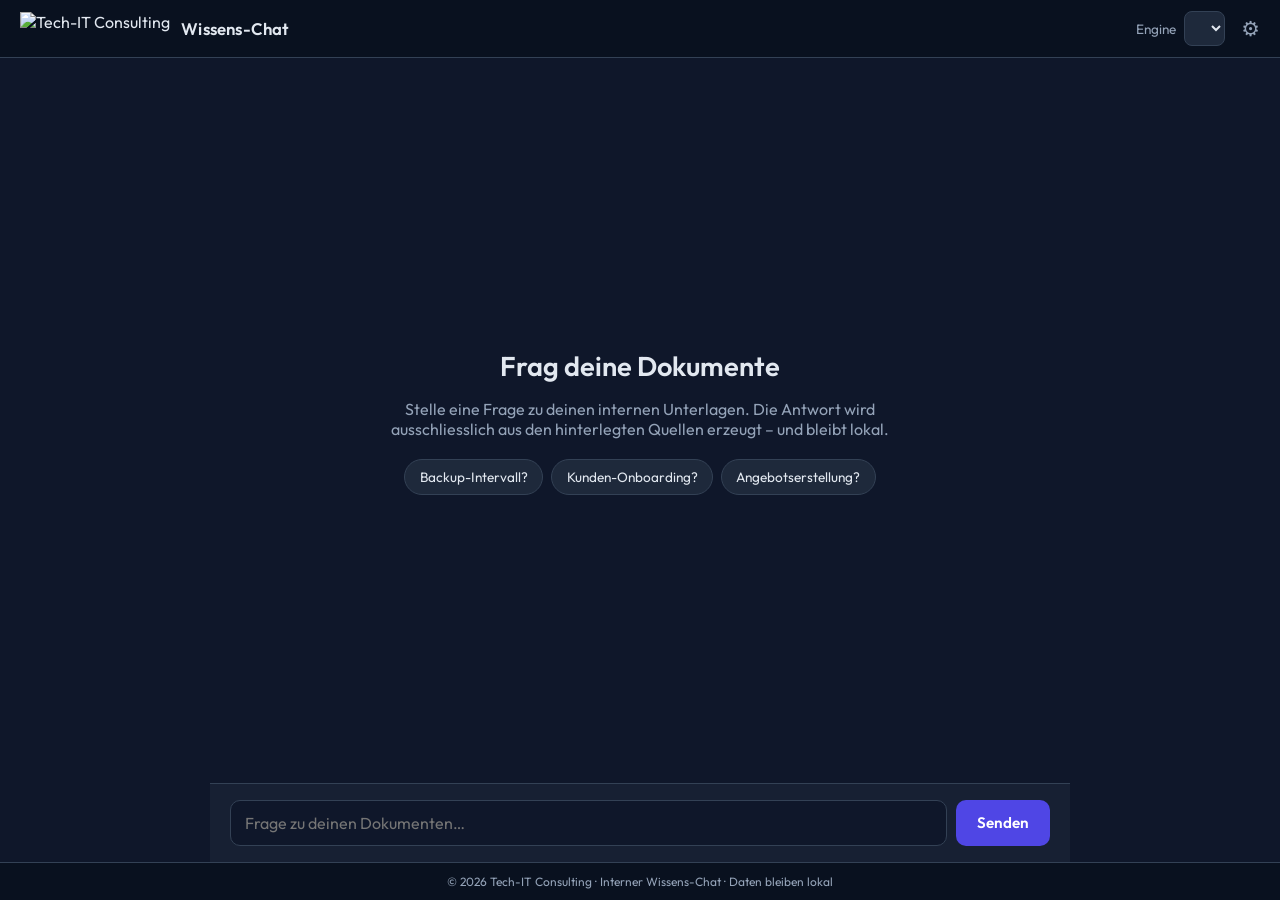
==== backend/static/index.html @ 1b670bf5 "Snapshot: RAG-App Live-Stand vor Weiterentwicklung" ====
<!DOCTYPE html>
<html lang="de">
<head>
  <meta charset="utf-8">
  <meta name="viewport" content="width=device-width, initial-scale=1">
  <title>Tech-IT · Wissens-Chat</title>
  <link rel="preconnect" href="https://fonts.googleapis.com">
  <link href="https://fonts.googleapis.com/css2?family=Outfit:wght@300;400;500;600;700&display=swap" rel="stylesheet">
  <link rel="stylesheet" href="style.css">
</head>
<body>
  <header class="topbar">
    <div class="brand">
      <img src="logo.png" alt="Tech-IT Consulting" class="logo">
      <span class="brand-text">Wissens-Chat</span>
    </div>
    <div class="topbar-right">
      <div class="engine-box">
        <label for="engine">Engine</label>
        <select id="engine"></select>
      </div>
      <a class="gear" href="settings.html" title="Einstellungen" aria-label="Einstellungen">&#9881;</a>
    </div>
  </header>

  <main id="chat" class="chat">
    <div class="welcome">
      <h1>Frag deine Dokumente</h1>
      <p>Stelle eine Frage zu deinen internen Unterlagen. Die Antwort wird ausschliesslich aus den hinterlegten Quellen erzeugt &ndash; und bleibt lokal.</p>
      <div class="examples">
        <button class="chip" data-q="Wie oft werden die Server gesichert und wie lange werden Backups aufbewahrt?">Backup-Intervall?</button>
        <button class="chip" data-q="Welche Schritte gibt es beim Onboarding eines neuen Kunden?">Kunden-Onboarding?</button>
        <button class="chip" data-q="Wie werden Angebote erstellt?">Angebotserstellung?</button>
      </div>
    </div>
  </main>

  <form id="composer" class="composer">
    <input id="q" type="text" placeholder="Frage zu deinen Dokumenten&hellip;" autocomplete="off" required>
    <button id="send" type="submit" aria-label="Senden">Senden</button>
  </form>

  <footer class="footer">
    &copy; <span id="year"></span> Tech-IT Consulting &middot; Interner Wissens-Chat &middot; Daten bleiben lokal
  </footer>

  <script src="app.js"></script>
</body>
</html>
---- backend/static/style.css ----
:root{
  --header:#09111f;
  --primary:#4f46e5;
  --primary-2:#6366f1;
  --bg:#0f172a;
  --panel:#1e293b;
  --panel-2:#172033;
  --text:#e2e8f0;
  --muted:#94a3b8;
  --line:#334155;
}
*{box-sizing:border-box}
html,body{height:100%}
body{
  margin:0;display:flex;flex-direction:column;min-height:100vh;
  font-family:"Outfit",system-ui,-apple-system,Segoe UI,Roboto,sans-serif;
  background:var(--bg);color:var(--text);
}
.topbar{
  display:flex;align-items:center;justify-content:space-between;
  padding:.7rem 1.25rem;background:var(--header);border-bottom:1px solid var(--line);
}
.brand{display:flex;align-items:center;gap:.7rem}
.logo{height:34px;width:auto;display:block}
.brand-text{font-weight:600;font-size:1.05rem;letter-spacing:.2px}
.engine-box{display:flex;align-items:center;gap:.5rem;font-size:.85rem;color:var(--muted)}
.engine-box select{
  font-family:inherit;background:var(--panel);color:var(--text);
  border:1px solid var(--line);border-radius:8px;padding:.4rem .6rem;font-size:.85rem;
}
.chat{flex:1;overflow-y:auto;padding:1.5rem;display:flex;flex-direction:column;gap:1rem;max-width:860px;width:100%;margin:0 auto}
.welcome{margin:auto;text-align:center;max-width:560px;color:var(--muted)}
.welcome h1{color:var(--text);font-weight:600;font-size:1.7rem;margin:.2rem 0 .6rem}
.examples{display:flex;flex-wrap:wrap;gap:.5rem;justify-content:center;margin-top:1.2rem}
.chip{
  font-family:inherit;cursor:pointer;background:var(--panel);color:var(--text);
  border:1px solid var(--line);border-radius:999px;padding:.5rem .9rem;font-size:.85rem;transition:.15s;
}
.chip:hover{border-color:var(--primary);color:#fff}
.msg{display:flex;flex-direction:column;gap:.35rem;max-width:85%}
.msg.user{align-self:flex-end;align-items:flex-end}
.msg.bot{align-self:flex-start;align-items:flex-start}
.bubble{padding:.8rem 1rem;border-radius:14px;line-height:1.5;white-space:pre-wrap;font-size:.97rem}
.msg.user .bubble{background:var(--primary);color:#fff;border-bottom-right-radius:4px}
.msg.bot .bubble{background:var(--panel);border:1px solid var(--line);border-bottom-left-radius:4px}
.meta{font-size:.72rem;color:var(--muted)}
.sources{display:flex;flex-wrap:wrap;gap:.35rem;margin-top:.1rem}
.src{font-size:.72rem;background:var(--panel-2);border:1px solid var(--line);color:var(--muted);border-radius:6px;padding:.2rem .5rem}
.typing .bubble{color:var(--muted)}
.dot{display:inline-block;animation:blink 1.2s infinite}
.dot:nth-child(2){animation-delay:.2s}.dot:nth-child(3){animation-delay:.4s}
@keyframes blink{0%,60%,100%{opacity:.2}30%{opacity:1}}
.composer{display:flex;gap:.6rem;padding:1rem 1.25rem;background:var(--panel-2);border-top:1px solid var(--line);max-width:860px;width:100%;margin:0 auto}
.composer input{
  flex:1;font-family:inherit;font-size:1rem;background:var(--bg);color:var(--text);
  border:1px solid var(--line);border-radius:10px;padding:.75rem .9rem;
}
.composer input:focus{outline:none;border-color:var(--primary)}
.composer button{
  font-family:inherit;font-weight:600;cursor:pointer;border:none;border-radius:10px;
  padding:0 1.3rem;background:var(--primary);color:#fff;font-size:.95rem;transition:.15s;
}
.composer button:hover{background:var(--primary-2)}
.composer button:disabled{opacity:.5;cursor:not-allowed}
.footer{text-align:center;font-size:.75rem;color:var(--muted);padding:.7rem;background:var(--header);border-top:1px solid var(--line)}

/* --- Topbar rechts / Zahnrad / Einstellungen --- */
.topbar-right{display:flex;align-items:center;gap:1rem}
.gear{color:var(--muted);text-decoration:none;font-size:1.3rem;line-height:1;transition:.15s}
.gear:hover{color:var(--primary)}
.back-link{color:var(--muted);text-decoration:none;font-size:.9rem}
.back-link:hover{color:var(--text)}
.settings{flex:1;overflow-y:auto;width:100%;max-width:720px;margin:0 auto;padding:1.5rem;display:flex;flex-direction:column;gap:1rem}
.card{background:var(--panel);border:1px solid var(--line);border-radius:12px;padding:1.1rem 1.25rem}
.card h2{margin:0 0 .8rem;font-size:1.05rem;font-weight:600}
.card-head{display:flex;align-items:center;justify-content:space-between;margin-bottom:.6rem}
.card-head h2{margin:0}
.row{display:flex;flex-direction:column;gap:.3rem;margin-bottom:.7rem}
.row:last-child{margin-bottom:0}
.row label{font-size:.82rem;color:var(--muted)}
.row input,.row select{
  font-family:inherit;font-size:.95rem;background:var(--bg);color:var(--text);
  border:1px solid var(--line);border-radius:8px;padding:.55rem .7rem;
}
.row input:focus,.row select:focus{outline:none;border-color:var(--primary)}
.switch{display:flex;align-items:center;gap:.45rem;font-size:.82rem;color:var(--muted);cursor:pointer}
.ok{color:#34d399}.warn{color:#fbbf24}
.actions{display:flex;align-items:center;gap:1rem;padding:.2rem .2rem 1rem}
.actions button{
  font-family:inherit;font-weight:600;cursor:pointer;border:none;border-radius:10px;
  padding:.65rem 1.4rem;background:var(--primary);color:#fff;font-size:.95rem;transition:.15s;
}
.actions button:hover{background:var(--primary-2)}
.status{font-size:.85rem;color:var(--muted)}

/* --- Datenquelle / Einlesen --- */
.note{font-size:.78rem;color:var(--muted);margin:.2rem 0 .8rem}
.grid2{display:grid;grid-template-columns:1fr 1fr;gap:.2rem .9rem}
@media(max-width:560px){.grid2{grid-template-columns:1fr}}
.source-actions{display:flex;align-items:center;gap:1rem;margin-top:.8rem}
button.secondary{
  font-family:inherit;font-weight:600;cursor:pointer;border:1px solid var(--primary);
  border-radius:10px;padding:.6rem 1.1rem;background:transparent;color:#c7d2fe;font-size:.9rem;transition:.15s;
}
button.secondary:hover{background:var(--primary);color:#fff}
button.secondary:disabled{opacity:.5;cursor:not-allowed}

/* --- Tabs --- */
.tabs{display:flex;gap:.3rem;padding:.6rem 1.25rem 0;background:var(--header);border-bottom:1px solid var(--line)}
.tab{font-family:inherit;cursor:pointer;background:transparent;color:var(--muted);border:none;border-bottom:2px solid transparent;
  padding:.6rem .9rem;font-size:.92rem;font-weight:500;transition:.15s}
.tab:hover{color:var(--text)}
.tab.active{color:#fff;border-bottom-color:var(--primary)}
.tabpane.hidden{display:none}
.sub{font-size:.95rem;font-weight:600;margin:1.1rem 0 .5rem}
.muted{color:var(--muted);font-weight:400;font-size:.82rem}

/* --- Dropzone / Upload --- */
.dropzone{border:2px dashed var(--line);border-radius:12px;padding:1.6rem;text-align:center;color:var(--muted);
  cursor:pointer;transition:.15s;font-size:.92rem}
.dropzone:hover{border-color:var(--primary);color:var(--text)}
.dropzone.drag{border-color:var(--primary);background:rgba(79,70,229,.08);color:#fff}
.doclist{display:flex;flex-direction:column;gap:.35rem;margin-top:.4rem}
.docrow{display:flex;align-items:center;justify-content:space-between;gap:1rem;background:var(--panel-2);
  border:1px solid var(--line);border-radius:8px;padding:.5rem .7rem;font-size:.85rem}
.docname{overflow:hidden;text-overflow:ellipsis;white-space:nowrap}

/* --- Indexierung-laeuft-Banner --- */
.idx-banner{background:#3a2d0b;color:#fbbf24;border-bottom:1px solid #6b5410;
  text-align:center;font-size:.85rem;font-weight:500;padding:.5rem;letter-spacing:.2px;
  animation:idxpulse 1.6s ease-in-out infinite}
@keyframes idxpulse{0%,100%{opacity:.75}50%{opacity:1}}
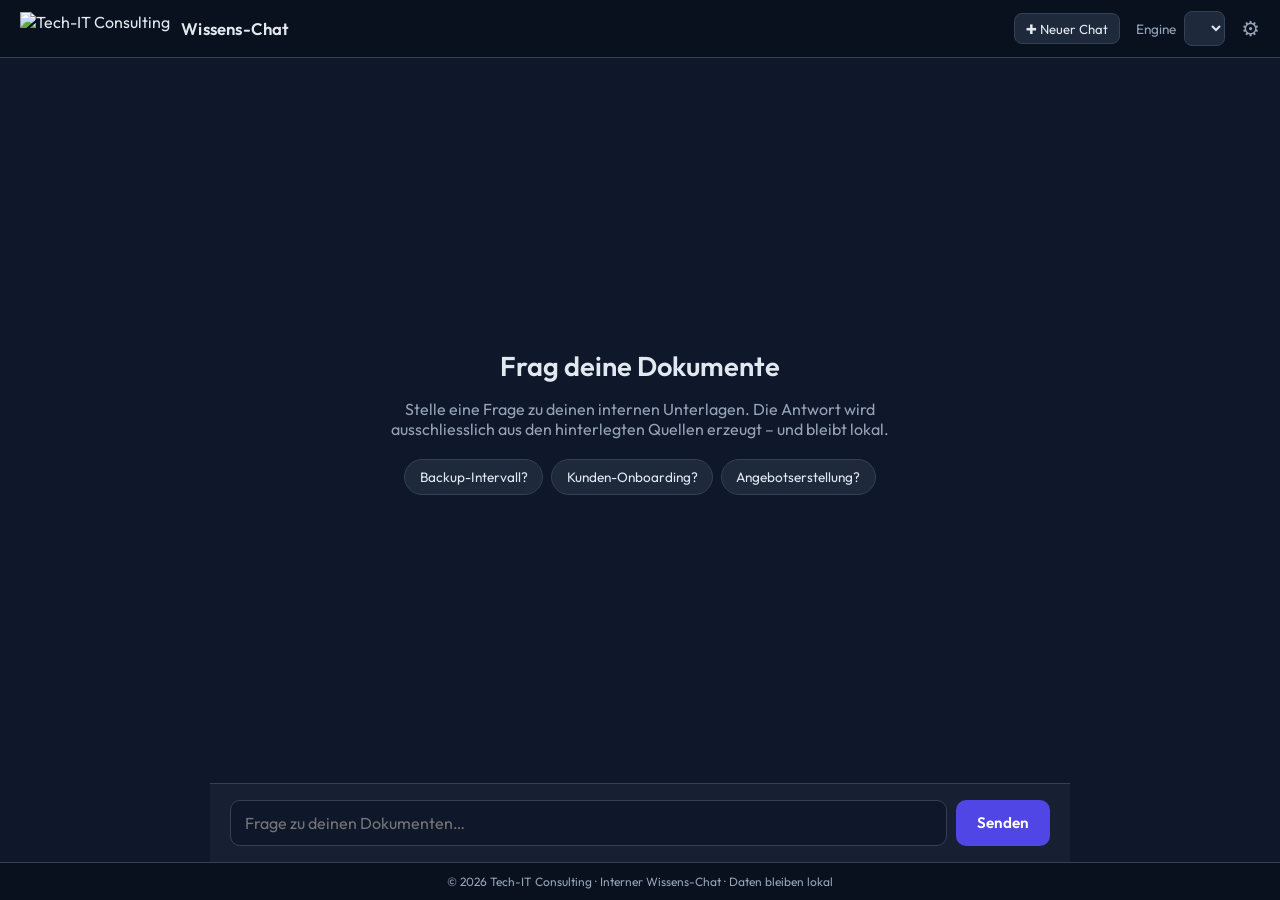
==== commit 739b26ef: "RAG-App: inkrementelles Indexieren, Streaming-Antworten, Multi-Turn-Verlauf, Markdown-Chat - Inkreme" ====
--- a/backend/static/index.html
+++ b/backend/static/index.html
@@ -15,6 +15,7 @@
       <span class="brand-text">Wissens-Chat</span>
     </div>
     <div class="topbar-right">
+      <button id="newchat" type="button" class="newchat" title="Neuer Chat">&#10010; Neuer Chat</button>
       <div class="engine-box">
         <label for="engine">Engine</label>
         <select id="engine"></select>
--- a/backend/static/style.css
+++ b/backend/static/style.css
@@ -40,9 +40,23 @@
 .msg{display:flex;flex-direction:column;gap:.35rem;max-width:85%}
 .msg.user{align-self:flex-end;align-items:flex-end}
 .msg.bot{align-self:flex-start;align-items:flex-start}
-.bubble{padding:.8rem 1rem;border-radius:14px;line-height:1.5;white-space:pre-wrap;font-size:.97rem}
-.msg.user .bubble{background:var(--primary);color:#fff;border-bottom-right-radius:4px}
+.bubble{padding:.8rem 1rem;border-radius:14px;line-height:1.5;font-size:.97rem}
+.msg.user .bubble{background:var(--primary);color:#fff;border-bottom-right-radius:4px;white-space:pre-wrap}
 .msg.bot .bubble{background:var(--panel);border:1px solid var(--line);border-bottom-left-radius:4px}
+/* Markdown im Bot-Text */
+.msg.bot .bubble p{margin:.1rem 0 .6rem}
+.msg.bot .bubble p:last-child{margin-bottom:0}
+.msg.bot .bubble h2{font-size:1.05rem;font-weight:600;margin:.6rem 0 .4rem}
+.msg.bot .bubble h3{font-size:.98rem;font-weight:600;margin:.5rem 0 .3rem}
+.msg.bot .bubble ul,.msg.bot .bubble ol{margin:.2rem 0 .6rem;padding-left:1.3rem}
+.msg.bot .bubble li{margin:.15rem 0}
+.msg.bot .bubble code{background:var(--panel-2);border:1px solid var(--line);border-radius:5px;padding:.05rem .35rem;font-size:.88em;font-family:ui-monospace,SFMono-Regular,Menlo,monospace}
+.msg.bot .bubble pre{background:var(--panel-2);border:1px solid var(--line);border-radius:8px;padding:.7rem .8rem;overflow-x:auto;margin:.4rem 0}
+.msg.bot .bubble pre code{background:none;border:none;padding:0;font-size:.85rem}
+.msg.bot .bubble a{color:#93c5fd}
+.newchat{font-family:inherit;cursor:pointer;background:var(--panel);color:var(--text);border:1px solid var(--line);
+  border-radius:8px;padding:.4rem .7rem;font-size:.82rem;transition:.15s}
+.newchat:hover{border-color:var(--primary);color:#fff}
 .meta{font-size:.72rem;color:var(--muted)}
 .sources{display:flex;flex-wrap:wrap;gap:.35rem;margin-top:.1rem}
 .src{font-size:.72rem;background:var(--panel-2);border:1px solid var(--line);color:var(--muted);border-radius:6px;padding:.2rem .5rem}
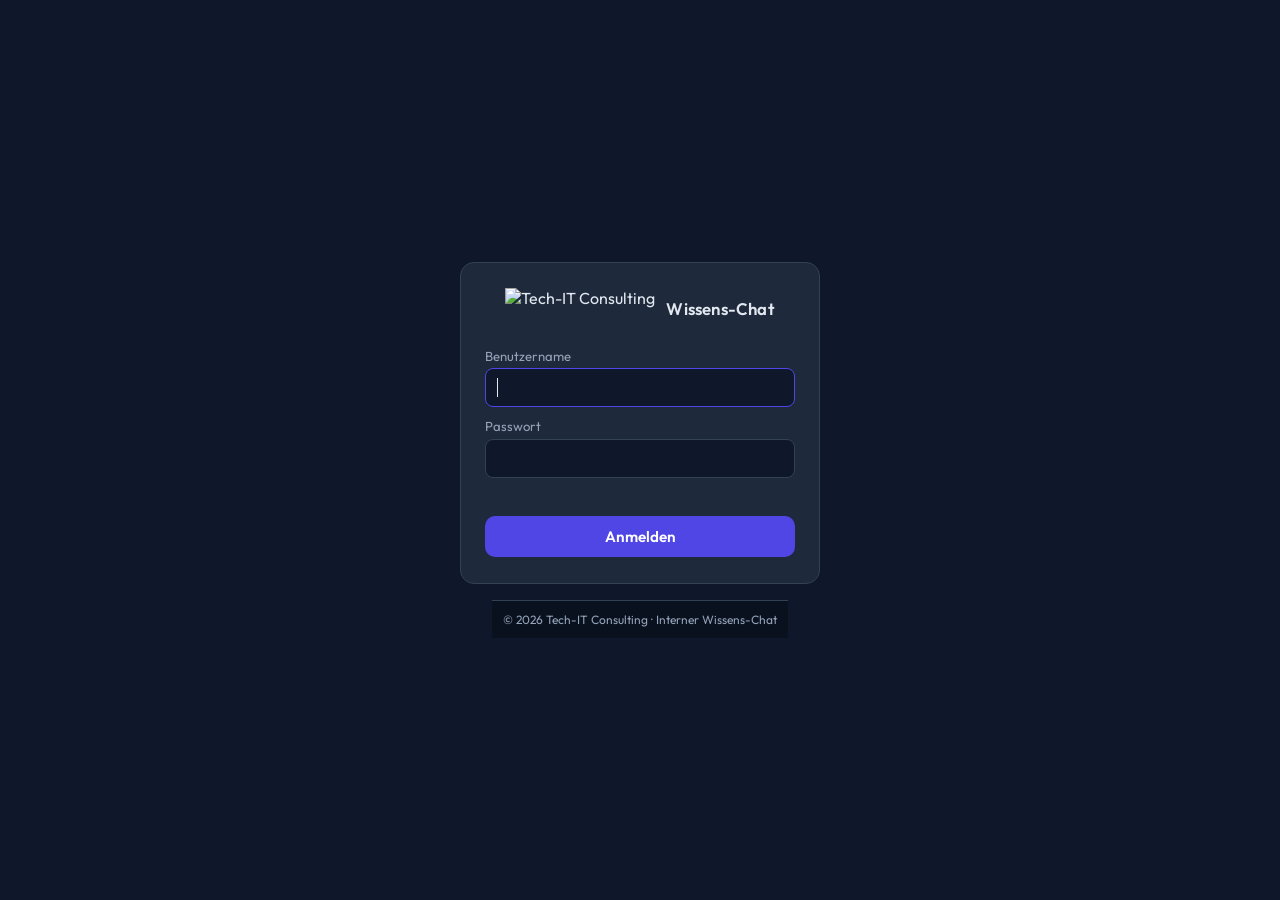
==== commit 1974d04a: "Auth, Nutzer/Gruppen & ordnerbasierte Datenrechte (ACL) Login (User/Passwort via bcrypt) mit optiona" ====
--- a/backend/static/index.html
+++ b/backend/static/index.html
@@ -45,6 +45,7 @@
     &copy; <span id="year"></span> Tech-IT Consulting &middot; Interner Wissens-Chat &middot; Daten bleiben lokal
   </footer>
 
+  <script src="guard.js"></script>
   <script src="app.js"></script>
 </body>
 </html>
--- a/backend/static/style.css
+++ b/backend/static/style.css
@@ -59,7 +59,8 @@
 .newchat:hover{border-color:var(--primary);color:#fff}
 .meta{font-size:.72rem;color:var(--muted)}
 .sources{display:flex;flex-wrap:wrap;gap:.35rem;margin-top:.1rem}
-.src{font-size:.72rem;background:var(--panel-2);border:1px solid var(--line);color:var(--muted);border-radius:6px;padding:.2rem .5rem}
+.src{font-size:.72rem;background:var(--panel-2);border:1px solid var(--line);color:var(--muted);border-radius:6px;padding:.2rem .5rem;text-decoration:none;cursor:pointer;transition:.15s}
+a.src:hover{border-color:var(--primary);color:#fff}
 .typing .bubble{color:var(--muted)}
 .dot{display:inline-block;animation:blink 1.2s infinite}
 .dot:nth-child(2){animation-delay:.2s}.dot:nth-child(3){animation-delay:.4s}
@@ -107,8 +108,18 @@
 .actions button:hover{background:var(--primary-2)}
 .status{font-size:.85rem;color:var(--muted)}
 
+/* --- Ollama-Modelle abrufen --- */
+.inline{display:flex;gap:.5rem;align-items:stretch}
+.inline input{flex:1}
+.inline button.secondary{white-space:nowrap;padding:.55rem .9rem}
+.model-chips{display:flex;flex-wrap:wrap;gap:.4rem;align-items:center;margin:-.3rem 0 .7rem;font-size:.85rem;color:var(--muted)}
+.model-chips .chip{padding:.35rem .7rem;font-size:.82rem}
+.model-chips .chip.active{border-color:var(--primary);color:#fff;background:rgba(79,70,229,.18)}
+
 /* --- Datenquelle / Einlesen --- */
 .note{font-size:.78rem;color:var(--muted);margin:.2rem 0 .8rem}
+.hint-list{font-size:.78rem;color:var(--muted);margin:.2rem 0 .6rem;padding-left:1.1rem;display:flex;flex-direction:column;gap:.25rem}
+.hint-list b{color:var(--text);font-weight:600}
 .grid2{display:grid;grid-template-columns:1fr 1fr;gap:.2rem .9rem}
 @media(max-width:560px){.grid2{grid-template-columns:1fr}}
 .source-actions{display:flex;align-items:center;gap:1rem;margin-top:.8rem}
@@ -139,6 +150,29 @@
   border:1px solid var(--line);border-radius:8px;padding:.5rem .7rem;font-size:.85rem}
 .docname{overflow:hidden;text-overflow:ellipsis;white-space:nowrap}
 
+/* --- generisch --- */
+.hidden{display:none}
+
+/* --- Topbar: Nutzer-Box / Logout --- */
+.userbox{display:flex;align-items:center;gap:.7rem}
+.user-chip{font-size:.82rem;color:var(--muted)}
+
+/* --- Login-Seite --- */
+.login-wrap{flex:1;display:flex;flex-direction:column;align-items:center;justify-content:center;gap:1rem;padding:1.5rem}
+.login-card{background:var(--panel);border:1px solid var(--line);border-radius:14px;padding:1.6rem 1.5rem;width:100%;max-width:360px;display:flex;flex-direction:column;gap:.2rem}
+.login-brand{display:flex;align-items:center;gap:.7rem;justify-content:center;margin-bottom:1rem}
+.login-brand .logo{height:40px}
+.login-card button{font-family:inherit;font-weight:600;cursor:pointer;border:none;border-radius:10px;padding:.7rem 1.2rem;background:var(--primary);color:#fff;font-size:.95rem;margin-top:.6rem;transition:.15s}
+.login-card button:hover{background:var(--primary-2)}
+.login-card button:disabled{opacity:.5;cursor:not-allowed}
+.login-err{color:#f87171;font-size:.85rem;min-height:1.1rem;margin-top:.3rem}
+
+/* --- Checkbox-Gitter (Gruppen/Ordner im Admin) --- */
+.checkbox-grid{display:flex;flex-wrap:wrap;gap:.4rem .9rem;background:var(--bg);border:1px solid var(--line);border-radius:8px;padding:.6rem .7rem}
+.checkbox-grid .switch{cursor:pointer}
+.admin-row{background:var(--panel-2)}
+#upload-folder-row input{width:100%}
+
 /* --- Indexierung-laeuft-Banner --- */
 .idx-banner{background:#3a2d0b;color:#fbbf24;border-bottom:1px solid #6b5410;
   text-align:center;font-size:.85rem;font-weight:500;padding:.5rem;letter-spacing:.2px;
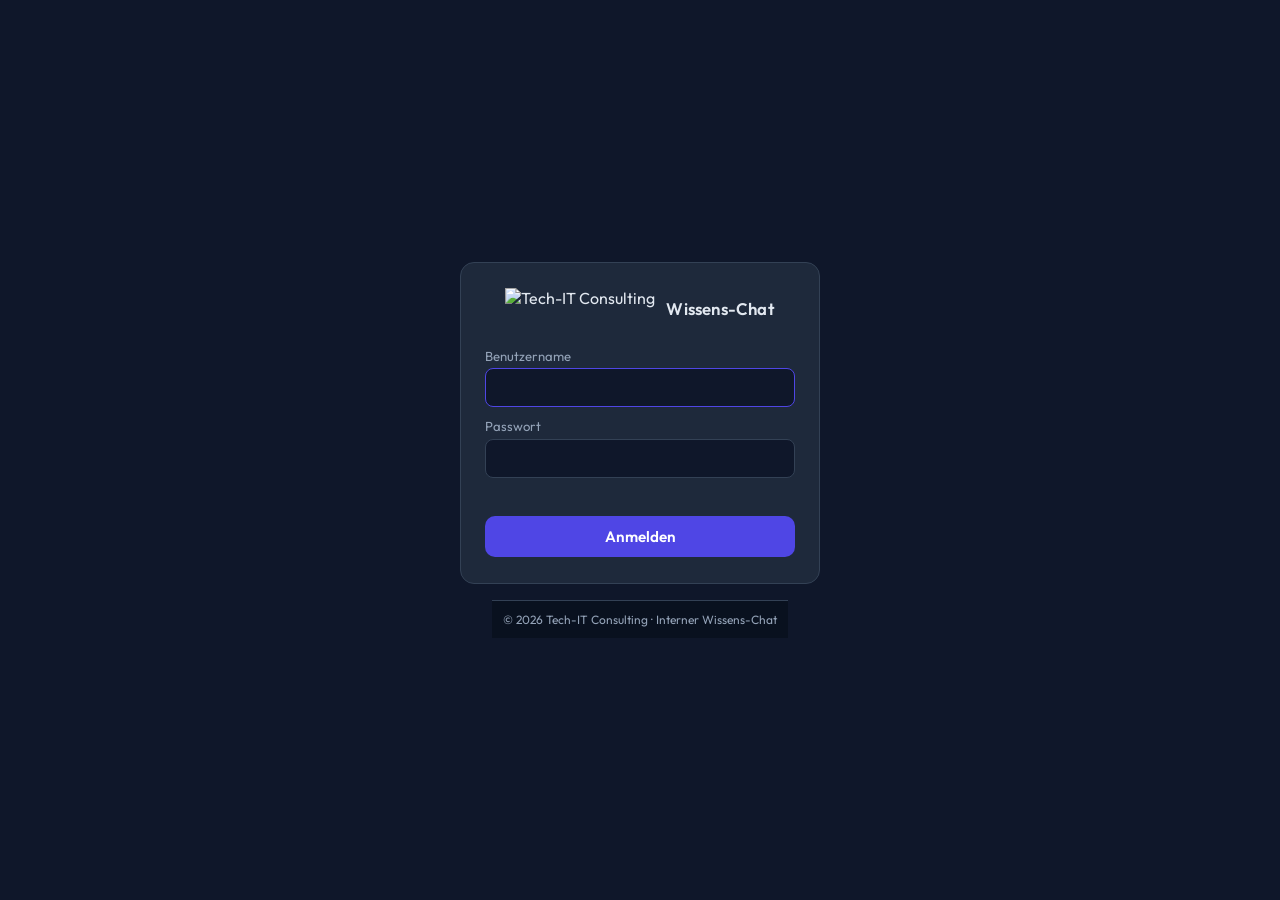
==== commit 10319bdd: "Austauschbares/größenverstellbares Logo, Chat-Tabs, Mehrseiten-Quellen - Branding: Logo oben links p" ====
--- a/backend/static/index.html
+++ b/backend/static/index.html
@@ -15,7 +15,7 @@
       <span class="brand-text">Wissens-Chat</span>
     </div>
     <div class="topbar-right">
-      <button id="newchat" type="button" class="newchat" title="Neuer Chat">&#10010; Neuer Chat</button>
+      <button id="newchat" type="button" class="newchat" title="Neuer Chat in neuem Tab">&#10010; Neuer Chat</button>
       <div class="engine-box">
         <label for="engine">Engine</label>
         <select id="engine"></select>
@@ -23,6 +23,8 @@
       <a class="gear" href="settings.html" title="Einstellungen" aria-label="Einstellungen">&#9881;</a>
     </div>
   </header>
+
+  <nav class="chattabs" id="chattabs"></nav>
 
   <main id="chat" class="chat">
     <div class="welcome">
@@ -45,6 +47,7 @@
     &copy; <span id="year"></span> Tech-IT Consulting &middot; Interner Wissens-Chat &middot; Daten bleiben lokal
   </footer>
 
+  <script src="branding.js"></script>
   <script src="guard.js"></script>
   <script src="app.js"></script>
 </body>
--- a/backend/static/style.css
+++ b/backend/static/style.css
@@ -173,6 +173,24 @@
 .admin-row{background:var(--panel-2)}
 #upload-folder-row input{width:100%}
 
+/* --- Logo-Vorschau (Einstellungen) --- */
+.logo-preview{background:var(--bg);border:1px solid var(--line);border-radius:8px;padding:.9rem;display:flex;align-items:center;justify-content:center;margin-bottom:.8rem}
+.logo-preview img{width:auto;max-width:100%}
+#logo_height{padding:0}
+
+/* --- Chat-Tabs --- */
+.chattabs{display:flex;align-items:center;gap:.25rem;padding:.4rem .75rem 0;background:var(--header);border-bottom:1px solid var(--line);overflow-x:auto}
+.chattab{display:flex;align-items:center;gap:.45rem;background:var(--panel);border:1px solid var(--line);border-bottom:none;
+  border-radius:8px 8px 0 0;padding:.45rem .65rem;font-size:.82rem;color:var(--muted);cursor:pointer;white-space:nowrap;max-width:220px;transition:.12s}
+.chattab:hover{color:var(--text)}
+.chattab.active{color:#fff;border-color:var(--primary);background:var(--bg)}
+.chattab-label{overflow:hidden;text-overflow:ellipsis}
+.chattab-close{background:none;border:none;color:inherit;cursor:pointer;font-size:1.05rem;line-height:1;padding:0 .15rem;opacity:.55}
+.chattab-close:hover{opacity:1;color:#f87171}
+.chattab-add{background:var(--panel);border:1px solid var(--line);color:var(--muted);border-radius:8px;cursor:pointer;
+  font-size:.85rem;padding:.4rem .65rem;line-height:1;transition:.12s}
+.chattab-add:hover{border-color:var(--primary);color:#fff}
+
 /* --- Indexierung-laeuft-Banner --- */
 .idx-banner{background:#3a2d0b;color:#fbbf24;border-bottom:1px solid #6b5410;
   text-align:center;font-size:.85rem;font-weight:500;padding:.5rem;letter-spacing:.2px;
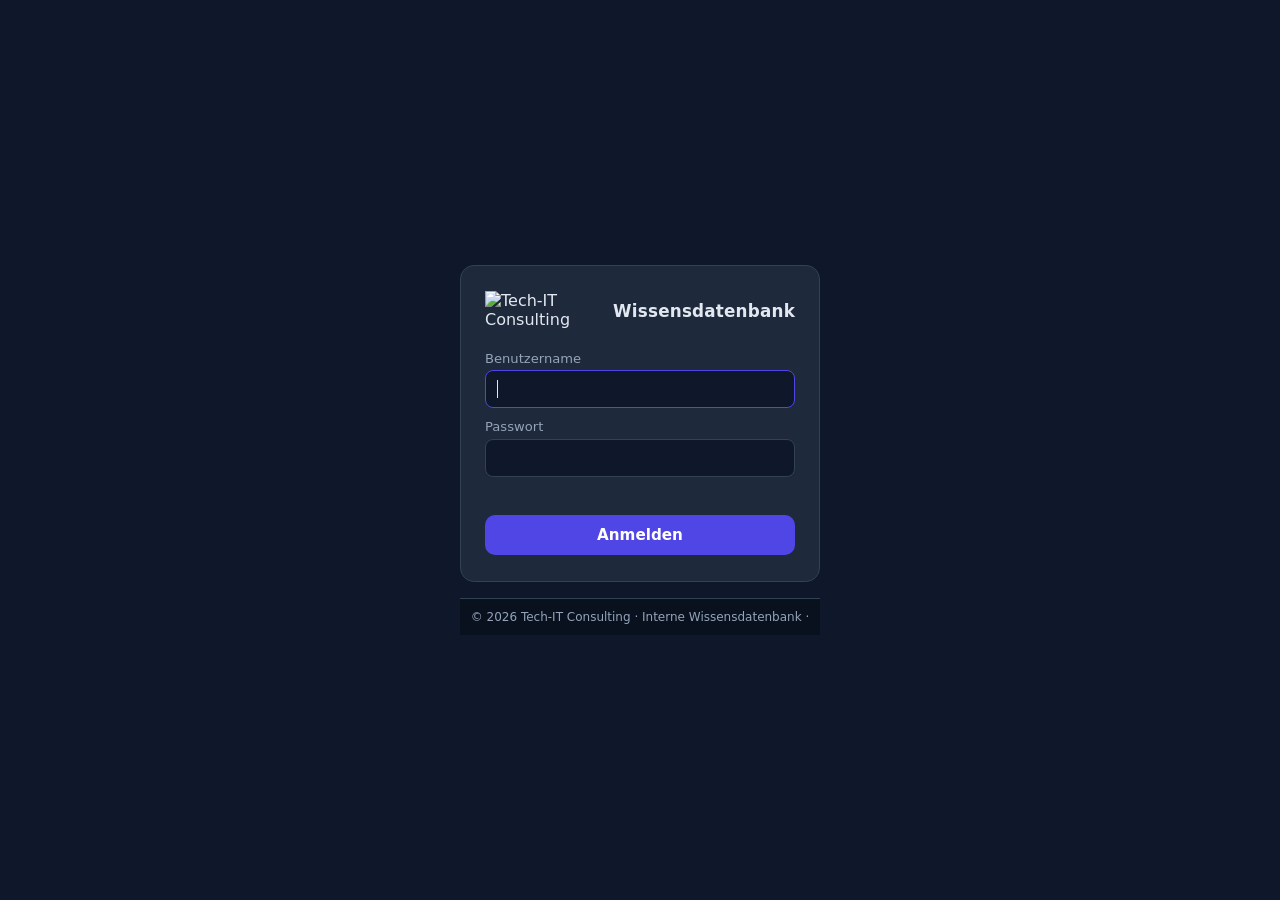
==== commit 66cb91eb: "Release V1.0 Erste offizielle Version der RAG Wissensdatenbank. - Light-/Dark-Mode, Spracheingabe (l" ====
--- a/backend/static/index.html
+++ b/backend/static/index.html
@@ -3,16 +3,17 @@
 <head>
   <meta charset="utf-8">
   <meta name="viewport" content="width=device-width, initial-scale=1">
-  <title>Tech-IT · Wissens-Chat</title>
+  <title>Tech-IT · Wissensdatenbank</title>
   <link rel="preconnect" href="https://fonts.googleapis.com">
   <link href="https://fonts.googleapis.com/css2?family=Outfit:wght@300;400;500;600;700&display=swap" rel="stylesheet">
-  <link rel="stylesheet" href="style.css">
+  <link rel="stylesheet" href="style.css?v=20260622-7">
+  <script src="theme.js?v=20260622-6"></script>
 </head>
 <body>
   <header class="topbar">
     <div class="brand">
       <img src="logo.png" alt="Tech-IT Consulting" class="logo">
-      <span class="brand-text">Wissens-Chat</span>
+      <span class="brand-text">Wissensdatenbank</span>
     </div>
     <div class="topbar-right">
       <button id="newchat" type="button" class="newchat" title="Neuer Chat in neuem Tab">&#10010; Neuer Chat</button>
@@ -40,15 +41,16 @@
 
   <form id="composer" class="composer">
     <input id="q" type="text" placeholder="Frage zu deinen Dokumenten&hellip;" autocomplete="off" required>
+    <button id="mic" type="button" class="mic" aria-label="Spracheingabe" title="Spracheingabe">&#127908;</button>
     <button id="send" type="submit" aria-label="Senden">Senden</button>
   </form>
 
   <footer class="footer">
-    &copy; <span id="year"></span> Tech-IT Consulting &middot; Interner Wissens-Chat &middot; Daten bleiben lokal
+    &copy; <span id="year"></span> Tech-IT Consulting &middot; Interne Wissensdatenbank &middot; Daten bleiben lokal &middot; <span class="appver"></span>
   </footer>
 
-  <script src="branding.js"></script>
+  <script src="branding.js?v=20260623-2"></script>
   <script src="guard.js"></script>
-  <script src="app.js"></script>
+  <script src="app.js?v=20260622-7"></script>
 </body>
 </html>
--- a/backend/static/style.css
+++ b/backend/static/style.css
@@ -9,13 +9,45 @@
   --muted:#94a3b8;
   --line:#334155;
 }
+/* --- Light-Mode --- */
+:root[data-theme="light"]{
+  --header:#ffffff;
+  --primary:#4f46e5;
+  --primary-2:#6366f1;
+  --bg:#f8fafc;
+  --panel:#ffffff;
+  --panel-2:#f1f5f9;
+  --text:#1e293b;
+  --muted:#64748b;
+  --line:#e2e8f0;
+}
 *{box-sizing:border-box}
 html,body{height:100%}
 body{
   margin:0;display:flex;flex-direction:column;min-height:100vh;
   font-family:"Outfit",system-ui,-apple-system,Segoe UI,Roboto,sans-serif;
   background:var(--bg);color:var(--text);
-}
+  transition:background .2s ease,color .2s ease;
+}
+/* Theme-Umschalter + Zahnrad: gleicher Button-Look in der Topbar */
+.theme-toggle,.gear{
+  font-family:inherit;cursor:pointer;text-decoration:none;background:var(--panel);color:var(--muted);
+  border:1px solid var(--line);border-radius:8px;width:34px;height:34px;font-size:1.05rem;line-height:1;
+  display:flex;align-items:center;justify-content:center;transition:.15s;flex:0 0 auto;
+}
+.theme-toggle:hover,.gear:hover{border-color:var(--primary);color:var(--primary)}
+/* Im Light-Mode: weisser Text auf hellen Flaechen waere unsichtbar -> Primaerfarbe */
+:root[data-theme="light"] .chip:hover,
+:root[data-theme="light"] .newchat:hover,
+:root[data-theme="light"] a.src:hover,
+:root[data-theme="light"] .chattab-add:hover,
+:root[data-theme="light"] .tab.active,
+:root[data-theme="light"] .chattab.active,
+:root[data-theme="light"] .model-chips .chip.active,
+:root[data-theme="light"] button.secondary,
+:root[data-theme="light"] .dropzone.drag{color:var(--primary)}
+:root[data-theme="light"] button.secondary:hover{color:#fff}
+:root[data-theme="light"] .msg.bot .bubble a{color:#2563eb}
 .topbar{
   display:flex;align-items:center;justify-content:space-between;
   padding:.7rem 1.25rem;background:var(--header);border-bottom:1px solid var(--line);
@@ -77,12 +109,22 @@
 }
 .composer button:hover{background:var(--primary-2)}
 .composer button:disabled{opacity:.5;cursor:not-allowed}
+/* Spracheingabe-Button */
+.composer .mic{
+  background:var(--panel);color:var(--muted);border:1px solid var(--line);
+  padding:0;width:46px;font-size:1.15rem;line-height:1;
+}
+.composer .mic:hover{background:var(--panel);border-color:var(--primary);color:var(--primary)}
+.composer .mic.recording{
+  background:#dc2626;border-color:#dc2626;color:#fff;
+  animation:micpulse 1.2s ease-in-out infinite;
+}
+.composer .mic.busy{opacity:.6;cursor:wait}
+@keyframes micpulse{0%,100%{box-shadow:0 0 0 0 rgba(220,38,38,.5)}50%{box-shadow:0 0 0 6px rgba(220,38,38,0)}}
 .footer{text-align:center;font-size:.75rem;color:var(--muted);padding:.7rem;background:var(--header);border-top:1px solid var(--line)}
 
 /* --- Topbar rechts / Zahnrad / Einstellungen --- */
 .topbar-right{display:flex;align-items:center;gap:1rem}
-.gear{color:var(--muted);text-decoration:none;font-size:1.3rem;line-height:1;transition:.15s}
-.gear:hover{color:var(--primary)}
 .back-link{color:var(--muted);text-decoration:none;font-size:.9rem}
 .back-link:hover{color:var(--text)}
 .settings{flex:1;overflow-y:auto;width:100%;max-width:720px;margin:0 auto;padding:1.5rem;display:flex;flex-direction:column;gap:1rem}
@@ -171,6 +213,13 @@
 .checkbox-grid{display:flex;flex-wrap:wrap;gap:.4rem .9rem;background:var(--bg);border:1px solid var(--line);border-radius:8px;padding:.6rem .7rem}
 .checkbox-grid .switch{cursor:pointer}
 .admin-row{background:var(--panel-2)}
+/* Administrator-Checkbox: so gross wie das Eingabefeld daneben, vertikal zentriert */
+#nu_admin_row,.admincheck-row{justify-content:center}
+#nu_admin_row .switch,.admincheck-row .switch{gap:.7rem;font-size:.95rem;color:var(--text)}
+#nu_admin,.u_admin{
+  width:27px;height:27px;flex:0 0 auto;margin:0;padding:0;
+  accent-color:var(--primary);cursor:pointer;
+}
 #upload-folder-row input{width:100%}
 
 /* --- Logo-Vorschau (Einstellungen) --- */
@@ -196,3 +245,47 @@
   text-align:center;font-size:.85rem;font-weight:500;padding:.5rem;letter-spacing:.2px;
   animation:idxpulse 1.6s ease-in-out infinite}
 @keyframes idxpulse{0%,100%{opacity:.75}50%{opacity:1}}
+/* Lizenz-Banner: Sperre rot, Trial/Hinweis bleibt amber (idx-banner-Stil) */
+.lic-banner.locked{background:#3a0b0b;color:#fca5a5;border-bottom-color:#6b1010}
+
+/* ===== Responsive: Tablet & Handy ===== */
+/* Tablet / schmaler Desktop */
+@media(max-width:820px){
+  .topbar{padding:.6rem .9rem;flex-wrap:wrap;gap:.4rem .8rem}
+  .topbar-right{gap:.7rem;flex-wrap:wrap;justify-content:flex-end}
+  .chat{padding:1.1rem}
+  .composer{padding:.8rem .9rem}
+  .settings{padding:1.1rem}
+  .tabs{overflow-x:auto;-webkit-overflow-scrolling:touch}
+  .tab{white-space:nowrap}
+}
+/* Handy */
+@media(max-width:560px){
+  .topbar{padding:.55rem .75rem}
+  .brand{gap:.5rem}
+  .brand-text{font-size:.95rem}
+  .topbar-right{width:100%;justify-content:space-between;gap:.5rem}
+  .engine-box{font-size:.8rem;gap:.35rem}
+  .engine-box select{padding:.35rem .5rem}
+  .newchat{padding:.4rem .6rem;font-size:.78rem}
+  .chat{padding:.9rem;gap:.8rem}
+  .welcome h1{font-size:1.4rem}
+  .msg{max-width:100%}
+  .bubble{font-size:.95rem}
+  .composer{padding:.7rem .75rem;gap:.45rem}
+  /* 16px verhindert das automatische Hineinzoomen von iOS beim Fokussieren */
+  .composer input{font-size:16px}
+  .composer button{padding:0 1rem;font-size:.9rem}
+  .footer{font-size:.7rem;padding:.6rem .75rem}
+  /* Einstellungen / Admin */
+  .settings{padding:.9rem;gap:.8rem}
+  .card{padding:.9rem 1rem}
+  .row input,.row select{font-size:16px}
+  .actions{flex-wrap:wrap;gap:.6rem}
+  .actions button{flex:1 1 auto}
+  .source-actions{flex-wrap:wrap;gap:.6rem}
+  .source-actions .secondary{flex:1 1 auto}
+  .inline{flex-direction:column}
+  .inline button.secondary{width:100%}
+  .chattab{max-width:160px}
+}
